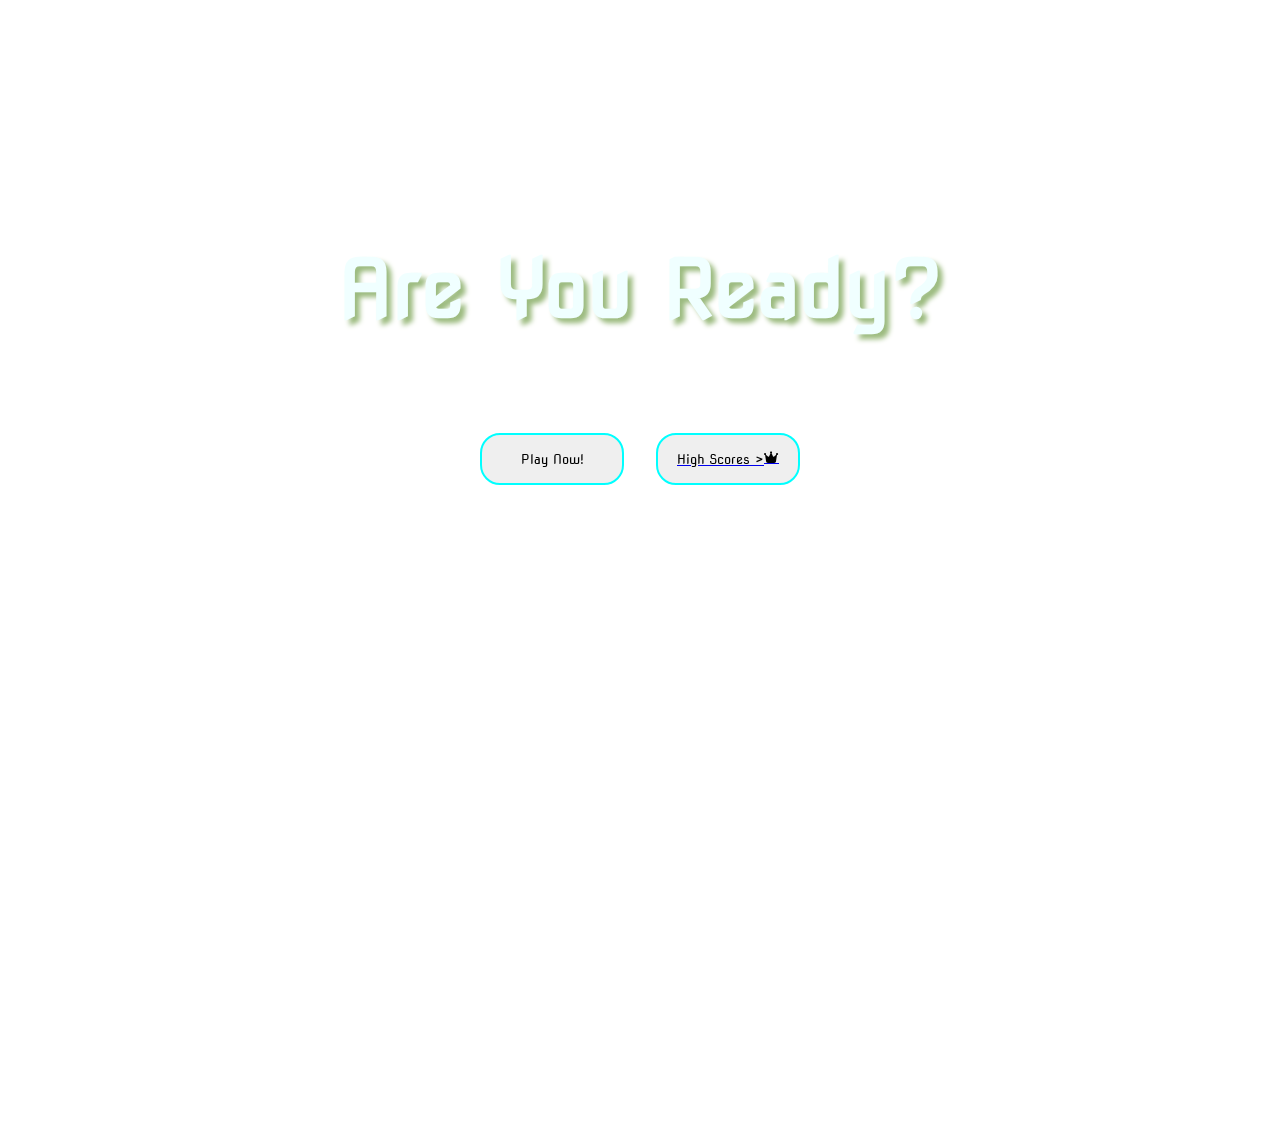
==== ready/ready.html @ 6531b929 "final commit" ====
<!DOCTYPE html>
<html lang="en">
  <head>
    <script>
      window.onload = function () {
        var context = new AudioContext();
      };
    </script>
    <meta charset="UTF-8" />
    <meta http-equiv="X-UA-Compatible" content="IE=edge" />
    <meta name="viewport" content="width=device-width, initial-scale=1.0" />
    <link rel="preconnect" href="https://fonts.googleapis.com" />
    <link rel="preconnect" href="https://fonts.gstatic.com" crossorigin />
    <link
      href="https://fonts.googleapis.com/css2?family=Nova+Square&display=swap"
      rel="stylesheet"
    />
    <link rel="stylesheet" href="ready.css" />
    <link
      rel="stylesheet"
      href="https://cdnjs.cloudflare.com/ajax/libs/font-awesome/6.2.0/css/all.min.css"
    />

    <title>Document</title>
  </head>
  <body>
    <video autoplay muted loop id="myVideo">
      <source src="video2.mp4" type="video/mp4" />
    </video>
    <audio src="../ready/audio.mp3" autoplay></audio>

    <div class="container">
      <div><h1>Are You Ready?</h1></div>
      <div class="button">
        <a id="text" href="./quiz/ques.html">
          <button class="btn" type="button">Play Now!</button>
        </a>

        <a href="./quiz/Dashboard/Dashboard.html"
          ><button class="btn" type="button">
            High Scores ><i class="fa-solid fa-crown"></i></button
        ></a>
      </div>
    </div>
    <script src="ready.js"></script>
  </body>
</html>
---- ready/ready.css ----
@import url("https://fonts.googleapis.com/css2?family=Nova+Square&display=swap");

* {
  padding: 0;
  margin: 0;
  box-sizing: border-box;
}

body {
  background-image: url("./images/bg.jpeg");
  background-size: cover;
  font-family: "Nova Square", cursive;
}

div h1 {
  font-size: 5rem;
  /* color: white; */
  margin-bottom: 5rem;
  width: 100vw;
  text-align: center;
  margin-top: 15rem;
  color: azure;
  text-shadow: 5px 5px 5px rgb(156, 187, 127);;
}
.btn {
  font-family: "Nova Square";
  width: 9rem;
  padding: 1rem;
  margin: 1rem;
  text-decoration: none;
  display: flex;
  justify-content: center;
 
    border: 2px solid aqua;
    border-radius: 20px;
}

.btn:hover {
    color: rgb(255, 255, 255);
    box-shadow: 3px 3px 20px #2cbf0b,
    3px 2px 20px #03e9f4;
    cursor: pointer;
}



.container {
  width: 100vw;
  height: 100vh;

  margin: auto;
}
#text,
#text1 {
  text-decoration: none;
}
.button {
  display: flex;
  justify-content: center;
  align-items: center;
}

.btn:hover {
  background-color: black;
  color: white;
}


#myVideo{
  width: 100vw;
  height: 100vh;
  object-fit: cover;
  position: fixed;
  left: 0;
  right: 0;
  top: 0;
  bottom: 0;
  z-index: -1;
}
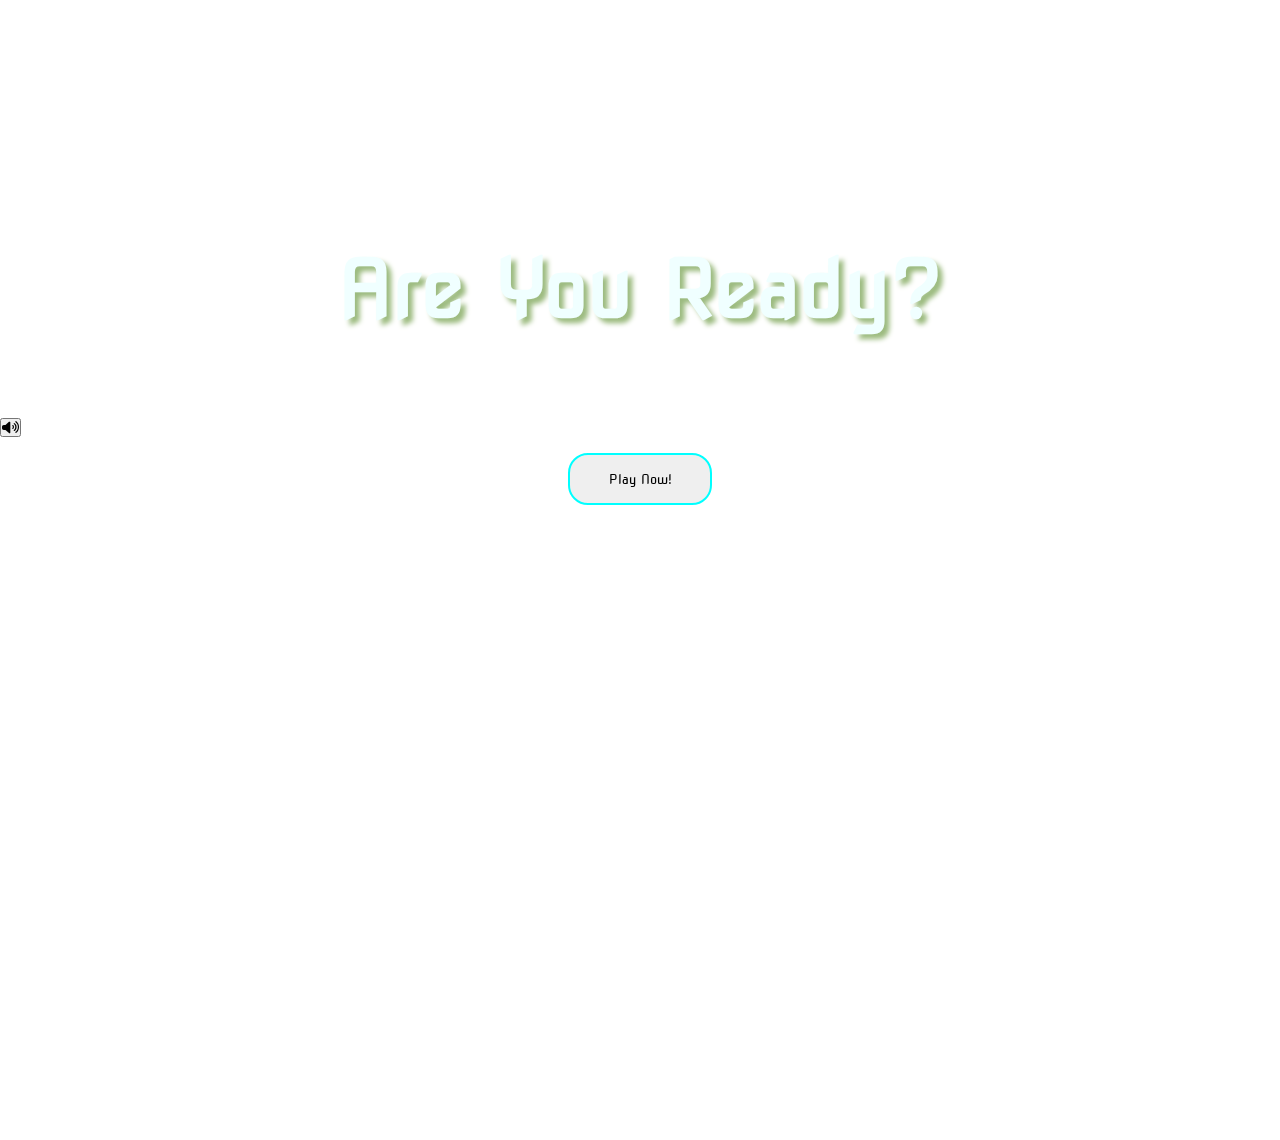
==== commit a8ca8c2a: "updated changes" ====
--- a/ready/ready.html
+++ b/ready/ready.html
@@ -1,47 +1,62 @@
 <!DOCTYPE html>
 <html lang="en">
-  <head>
-    <script>
-      window.onload = function () {
-        var context = new AudioContext();
-      };
-    </script>
-    <meta charset="UTF-8" />
-    <meta http-equiv="X-UA-Compatible" content="IE=edge" />
-    <meta name="viewport" content="width=device-width, initial-scale=1.0" />
-    <link rel="preconnect" href="https://fonts.googleapis.com" />
-    <link rel="preconnect" href="https://fonts.gstatic.com" crossorigin />
-    <link
-      href="https://fonts.googleapis.com/css2?family=Nova+Square&display=swap"
-      rel="stylesheet"
-    />
-    <link rel="stylesheet" href="ready.css" />
-    <link
-      rel="stylesheet"
-      href="https://cdnjs.cloudflare.com/ajax/libs/font-awesome/6.2.0/css/all.min.css"
-    />
 
-    <title>Document</title>
-  </head>
-  <body>
-    <video autoplay muted loop id="myVideo">
-      <source src="video2.mp4" type="video/mp4" />
-    </video>
-    <audio src="../ready/audio.mp3" autoplay></audio>
+<head>
+  <meta charset="UTF-8" />
+  <meta http-equiv="X-UA-Compatible" content="IE=edge" />
+  <meta name="viewport" content="width=device-width, initial-scale=1.0" />
+  <script>
+    window.onload = function () {
+      var context = new AudioContext();
+    };
+      const audio = document.getElementById('myAudio');
 
-    <div class="container">
-      <div><h1>Are You Ready?</h1></div>
-      <div class="button">
-        <a id="text" href="./quiz/ques.html">
-          <button class="btn" type="button">Play Now!</button>
-        </a>
+const muteButton = document.getElementById('muteButton');
 
-        <a href="./quiz/Dashboard/Dashboard.html"
-          ><button class="btn" type="button">
-            High Scores ><i class="fa-solid fa-crown"></i></button
-        ></a>
-      </div>
+function mute() {
+  audio.volume = audio.volume === 0 ? 1 : 0;
+
+// Update the button icon based on the volume
+if (audio.volume === 0) {
+    muteButton.innerHTML = '<i class="fas fa-volume-mute"></i>';
+} else {
+    muteButton.innerHTML = '<i class="fas fa-volume-up"></i>';
+}
+};
+  </script>
+  <link rel="preconnect" href="https://fonts.googleapis.com" />
+  <link rel="preconnect" href="https://fonts.gstatic.com" crossorigin />
+  <link href="https://fonts.googleapis.com/css2?family=Nova+Square&display=swap" rel="stylesheet" />
+  <link rel="stylesheet" href="ready.css" />
+  <link rel="stylesheet" href="https://cdnjs.cloudflare.com/ajax/libs/font-awesome/6.2.0/css/all.min.css" />
+
+  <title>Document</title>
+</head>
+
+<body>
+  <video autoplay muted loop id="myVideo">
+    <source src="video2.mp4" type="video/mp4" />
+  </video>
+  <audio id="myAudio" src="../ready/audio.mp3" autoplay></audio>
+
+  <div class="container">
+    <div>
+      <h1>Are You Ready?</h1>
+      <button id="muteButton" onclick={mute()}>
+        <i class="fas fa-volume-up"></i>
+    </button>
     </div>
-    <script src="ready.js"></script>
-  </body>
+    <div class="button">
+    
+      <a id="text">
+        <button class="btn" type="button" onclick="window.location.href = (localStorage.getItem('type') === 'coding') ? './quiz/ques.html' : (localStorage.getItem('type') === 'sport') ? './quiz/sportsQues.html' : (localStorage.getItem('type') === 'movies') ? './quiz/moviesQues.html' : './quiz/generalQues.html'">Play Now!</button>
+      </a>
+
+      <!-- <a href="./quiz/Dashboard/Dashboard.html">
+        <button class="btn" type="button">High Scores <i class="fa-solid fa-crown"></i></button>
+      </a> -->
+    </div>
+  </div>
+</body>
+
 </html>
